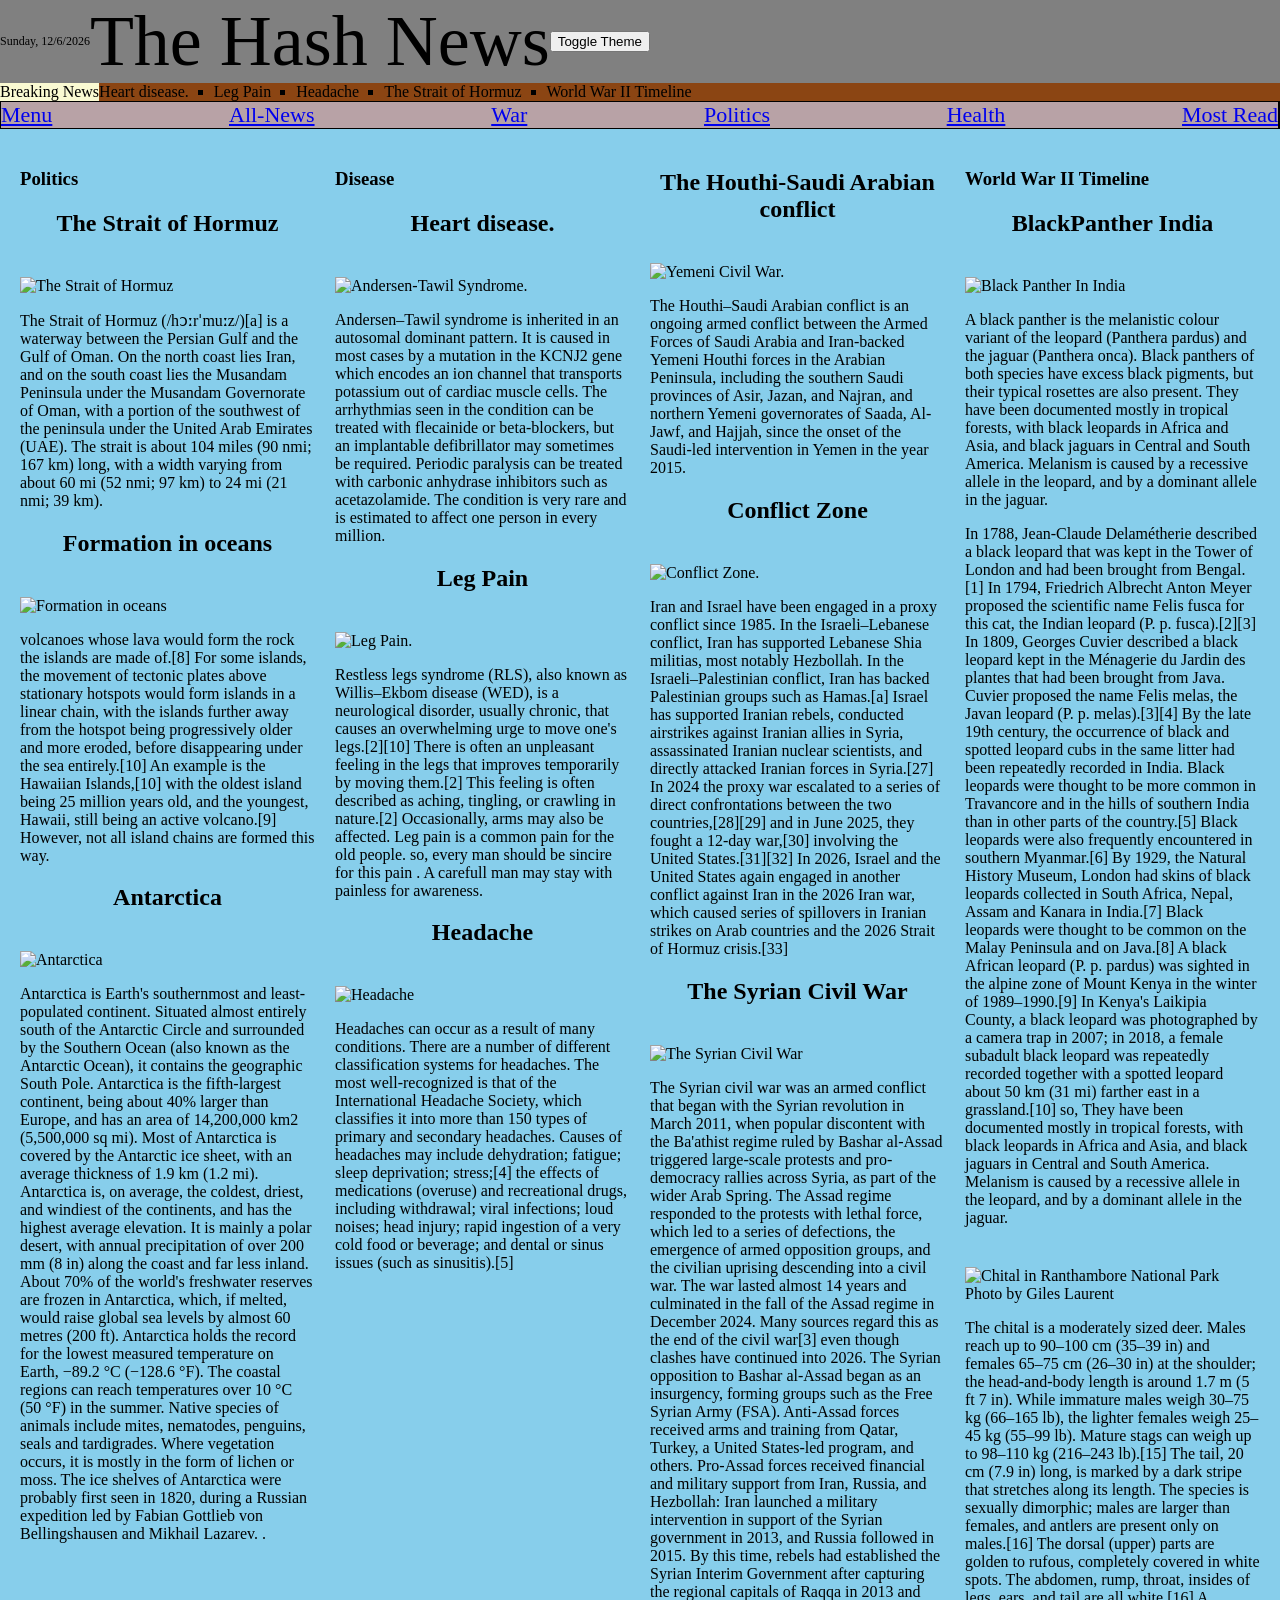
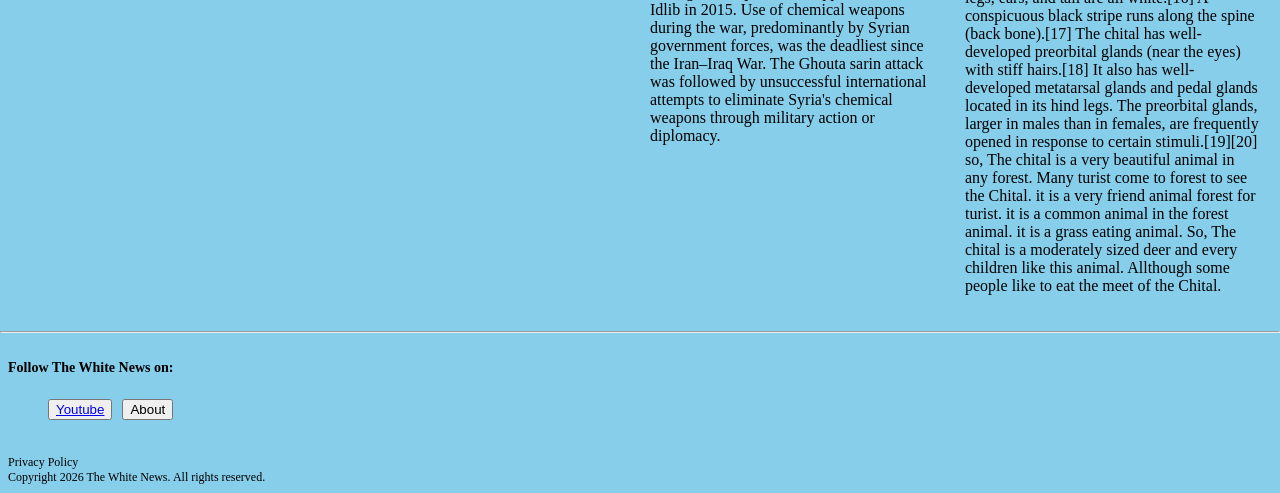
==== All-News.html @ 2fd04950 "Update HTML heading" ====
<!DOCTYPE html>
    <html lang="en">

    <head>
<meta charset="UTF-8">
<meta name="viewport" content="width=device-width, initial-scale=1.0">

<title>
    Learning View
</title>

<script src="https://kit.fontawesome.com/c643433b83.js" 
crossorigin="anonymous"></script>

<link rel="stylesheet" href="Learning.css">
    </head>

<body>

<header class="header" id="header">

    <div class="date" id="time"></div>


    <div class="name">The Hash News</div>


<button class="theme" id="toggle">Toggle Theme</button>

</header>









<div class="stick" id="stickId">

   <span class="breakingNews"><i class="fa-solid fa-bolt"></i>Breaking News</span>

   <div class="breakingNews2">
    <ul class="breakingList">
        <li>Heart disease.</li>
        <li>Leg Pain</li>
        <li>Headache</li>
        <li>The Strait of Hormuz</li>
        <li>World War II Timeline</li>
    </ul>
    </div>

</div>





<nav class="navbar" >
<div class="manuBar" id="navbar">

    <ul class="navigationMenu">
        <li><a href="#">Menu</a>
                        <ul class="menu">
                            <li>All-News</li>
                            <li>War</li>
                            <li>Politics</li>
                            <li>Health</li>
                            <li>Most Read</li>
                        </ul>
                        </li>

        <li><a href="All-News.html">All-News</a></li>
        <li><a href="War.html">War</a></li>
        <li><a href="Politics.html">Politics</a></li>
        <li><a href="Health.html">Health</a></li>
        <li><a href="Most-Read.html">Most Read</a></li>
    </ul>
</div>
</nav>





<section class="gridMap">

<section>

<h1>Politics</h1>

    <article>
        <h2>The Strait of Hormuz</h2>
        <img src="Strait_of_Hormuz_and_Musandam_Peninsula_(MODIS_2018-12-10).jpg" alt="The Strait of Hormuz">
        <p>
            The Strait of Hormuz (/hɔːrˈmuːz/)[a] is a waterway between the 
            Persian Gulf and the Gulf of Oman. On the north coast lies Iran,
             and on the south coast lies the Musandam Peninsula under the
              Musandam Governorate of Oman, with a portion of the southwest
               of the peninsula under the United Arab Emirates (UAE). The
                strait is about 104 miles (90 nmi; 167 km) long, with a
                 width varying from about 60 mi (52 nmi; 97 km) to 24
                  mi (21 nmi; 39 km).
        </p>
    </article>

    <article>
        <h2>Formation in oceans</h2>
        <img src="Hawaii_hotspot_cross-sectional_diagram.jpg" alt="Formation in oceans">
        <p>

 
 volcanoes whose lava would form the rock the islands are made
  of.[8] For some islands, the movement of tectonic plates above
   stationary hotspots would form islands in a linear chain, with 
   the islands further away from the hotspot being progressively
    older and more eroded, before disappearing under the sea
     entirely.[10] An example is the Hawaiian Islands,[10] with
      the oldest island being 25 million years old, and the youngest, 
      Hawaii, still being an active volcano.[9] However, not all 
      island chains are formed this way.
        </p>
    </article>

    <article>
        <h2>Antarctica</h2>
        <img src="1657_map_Polus_Antarcticus.jpg" alt="Antarctica">
        <p>Antarctica is Earth's 
            southernmost and least-populated continent. Situated
             almost entirely south of the Antarctic Circle and
              surrounded by the Southern Ocean (also known as
               the Antarctic Ocean), it contains the geographic
                South Pole. Antarctica is the fifth-largest continent,
                being about 40% larger than Europe, and has an area
                 of 14,200,000 km2 (5,500,000 sq mi). Most of
                  Antarctica is covered by the Antarctic ice sheet,
                   with an average thickness of 1.9 km (1.2 mi).

Antarctica is, on average, the coldest, driest, and windiest of
 the continents, and has the highest average elevation. It is mainly
  a polar desert, with annual precipitation of over 200 mm (8 in)
  
  along the coast and far less inland. About 70% of the world's 
  freshwater reserves are frozen in Antarctica, which, if melted,
   would raise global sea levels by almost 60 metres (200 ft).
    Antarctica holds the record for the lowest measured temperature
     on Earth, −89.2 °C (−128.6 °F). The coastal regions can reach
      temperatures over 10 °C (50 °F) in the summer. Native species
       of animals include mites, nematodes, penguins, seals and
        tardigrades. Where vegetation occurs, it is mostly in the
        
        form of lichen or moss.

The ice shelves of Antarctica were probably first seen in 1820,
 during a Russian expedition led by Fabian Gottlieb von Bellingshausen
  and Mikhail Lazarev.
.

</p>
    </article>
    
</section>

<section>

<h1>Disease</h1>

    <article>
        <h2>Heart disease.</h2>
        <img src="SinusRhythmLabels.svg.webp" alt=" Andersen-Tawil Syndrome.">

    <p>

Andersen–Tawil syndrome is inherited in an autosomal dominant
 pattern. It is caused in most cases by a mutation in the KCNJ2 
 gene which encodes an ion channel that transports potassium out 
 of cardiac muscle cells. The arrhythmias seen in the condition
 can be treated with flecainide or beta-blockers, but an implantable
  defibrillator may sometimes be required. Periodic paralysis
   can be treated with carbonic anhydrase inhibitors such as
    acetazolamide. The condition is very rare and is estimated 
    to affect one person in every million.</p>
    </article>
    
    
    <article>
        <h2>Leg Pain</h2>
        <img src="RLS_sleep_patterns_diagram_-_en.svg.webp" alt="Leg Pain.">
        <p>
            Restless legs syndrome (RLS), also known as Willis–Ekbom 
            disease (WED), is a neurological disorder, usually
             chronic, that causes an overwhelming urge to move
              one's legs.[2][10] There is often an unpleasant
               feeling in the legs that improves temporarily by 
               moving them.[2] This feeling is often described 
               as aching, tingling, or crawling in nature.[2] 
               Occasionally, arms may also be affected.
               Leg pain is a common pain for the old people. 

               so, every man should be sincire for this pain . 
               A carefull man may stay with painless for awareness.
        </p>
    </article>
    
    
    <article>
        <h2>Headache</h2>
        <img src="Symptoms-headache.jpg" alt="Headache">
        <p>

Headaches can occur as a result of many conditions. There are a
 number of different classification systems for headaches. The most
  well-recognized is that of the International Headache Society, which
   classifies it into more than 150 types of primary and secondary
    headaches. Causes of headaches may include dehydration; fatigue;
     sleep deprivation; stress;[4] the effects of medications (overuse)
      and recreational drugs, including withdrawal; viral infections; 
      loud noises; head injury; rapid ingestion of a very cold food or
       beverage; and dental or sinus issues (such as sinusitis).[5]</p>
    </article>

</section>

<section>
    
    
    <article>
        <h2>The Houthi-Saudi Arabian conflict</h2>
        <img src="Yemeni_Civil_War.svg.webp" alt="Yemeni Civil War.">
        <p>
            The Houthi–Saudi Arabian conflict is an ongoing 
            armed conflict between the Armed Forces of Saudi Arabia 
            and Iran-backed Yemeni Houthi forces in the Arabian
             Peninsula, including the southern Saudi provinces of
              Asir, Jazan, and Najran, and northern Yemeni
               governorates of Saada, Al-Jawf, and Hajjah, 
               since the onset of the Saudi-led intervention
                in Yemen in the year 2015.


        </p>
    </article>



    <article>
        <h2>Conflict Zone</h2>
        <img src="Iran_and_Israel_(without_West_Bank_and_Gaza).png" alt=" Conflict Zone.">
        <p>Iran and Israel have been engaged in a proxy conflict since 1985.
             In the Israeli–Lebanese conflict, Iran has supported Lebanese Shia
              militias, most notably Hezbollah. In the Israeli–Palestinian
               conflict, Iran has backed Palestinian groups such as Hamas.[a] 
               Israel has supported Iranian rebels, conducted airstrikes
               against Iranian allies in Syria, assassinated Iranian nuclear
                scientists, and directly attacked Iranian forces in Syria.[27] 
                In 2024 the proxy war escalated to a series of direct confrontations
                 between the two countries,[28][29] and in June 2025, they fought
                  a 12-day war,[30] involving the United States.[31][32] In 2026,
                   Israel and the United States again engaged in another conflict
                    against Iran in the 2026 Iran war, which caused series of
                     spillovers in Iranian strikes on Arab countries and the 2026 
                     Strait of Hormuz crisis.[33]</p>
    </article>



    <article>
        <h2>The Syrian Civil War</h2>
        
        <img src="Rebel_rocket_artillery_(Hama_March_2017).png" alt="The Syrian Civil War">

        <p>The Syrian civil war was an armed conflict that began with the Syrian revolution in March 2011, 
            when popular discontent with the Ba'athist regime ruled by Bashar al-Assad triggered
             large-scale protests and pro-democracy rallies across Syria, as part of the wider Arab
              Spring. The Assad regime responded to the protests with lethal force, which led to 
              a series of defections, the emergence of armed opposition groups, and the civilian 
              uprising descending into a civil war. The war lasted almost 14 years and culminated
               in the fall of the Assad regime in December 2024. Many sources regard this as the 
               end of the civil war[3] even though clashes have continued into 2026.

The Syrian opposition to Bashar al-Assad began as an insurgency, forming groups such
as the Free Syrian Army (FSA). Anti-Assad forces received arms and training from Qatar,
 Turkey, a United States-led program, and others. Pro-Assad forces received financial
  and military support from Iran, Russia, and Hezbollah: Iran launched a military
   intervention in support of the Syrian government in 2013, and Russia followed
    in 2015. By this time, rebels had established the Syrian Interim Government after
     capturing the regional capitals of Raqqa in 2013 and Idlib in 2015. Use of chemical
      weapons during the war, predominantly by Syrian government forces, was the deadliest
       since the Iran–Iraq War. The Ghouta sarin attack was followed by unsuccessful
        international attempts to eliminate Syria's chemical weapons through military 
        action or diplomacy.</p>
    </article>


</section>

<section>
  <h1>World War II Timeline</h1>

    <div class="timeline" id="timeline">
        <!-- JavaScript এখানে event তৈরি করবে -->
    </div>



<article>

<h2>BlackPanther India</h2>

<img src="Black_Panther_-_India.jpg" alt="Black Panther In India">


<p>

A black panther is the melanistic colour variant of the leopard
 (Panthera pardus) and the jaguar (Panthera onca). Black panthers
  of both species have excess black pigments, but their typical 
  rosettes are also present. They have been documented mostly in
   tropical forests, with black leopards in Africa and Asia, and
    black jaguars in Central and South America. Melanism is caused
     by a recessive allele in the leopard, and by a dominant allele
      in the jaguar.

</p>
<p>
In 1788, Jean-Claude Delamétherie described a black leopard that was
 kept in the Tower of London and had been brought from Bengal.[1] In 
 1794, Friedrich Albrecht Anton Meyer proposed the scientific name
  Felis fusca for this cat, the Indian leopard (P. p. fusca).[2][3]
   In 1809, Georges Cuvier described a black leopard kept in the
    Ménagerie du Jardin des plantes that had been brought from Java.
     Cuvier proposed the name Felis melas, the Javan leopard (P. p.
      melas).[3][4] By the late 19th century, the occurrence of
      black and spotted leopard cubs in the same litter had been 
      repeatedly recorded in India. Black leopards were thought to
       be more common in Travancore and in the hills of southern 
       India than in other parts of the country.[5] Black leopards
        were also frequently encountered in southern Myanmar.[6] By
         1929, the Natural History Museum, London had skins of black 
         leopards collected in South Africa, Nepal, Assam and Kanara
          in India.[7] Black leopards were thought to be common on 
          the Malay Peninsula and on Java.[8]

A black African leopard (P. p. pardus) was sighted in the alpine zone 
of Mount Kenya in the winter of 1989–1990.[9] In Kenya's Laikipia
 County, a black leopard was photographed by a camera trap in 2007;
  in 2018, a female subadult black leopard was repeatedly recorded 
  together with a spotted leopard about 50 km (31 mi) farther east 
  in a grassland.[10]


 so,  They have been documented mostly in tropical forests, with black leopards 
 in Africa and Asia, and black jaguars in Central and South America. Melanism is caused
  by a recessive allele in the leopard, and by a dominant allele in the jaguar.

</p>


</article>


<article>
    <h2></h2>
<img src="066_Chital_in_Ranthambore_National_Park_Photo_by_Giles_Laurent.jpg" alt="Chital in Ranthambore National Park Photo by Giles Laurent">

<p>

The chital is a moderately sized deer. Males reach up to 90–100 cm 
(35–39 in) and females 65–75 cm (26–30 in) at the shoulder; the
 head-and-body length is around 1.7 m (5 ft 7 in). While immature
  males weigh 30–75 kg (66–165 lb), the lighter females weigh 
  25–45 kg (55–99 lb). Mature stags can weigh up to 98–110 kg 
  (216–243 lb).[15] The tail, 20 cm (7.9 in) long, is marked
   by a dark stripe that stretches along its length. The species 
   is sexually dimorphic; males are larger than females, and 
   antlers are present only on males.[16]

The dorsal (upper) parts are golden to rufous, completely 
covered in white spots. The abdomen, rump, throat, insides 
of legs, ears, and tail are all white.[16] A conspicuous
 black stripe runs along the spine (back bone).[17] The 
 chital has well-developed preorbital glands (near the eyes)
  with stiff hairs.[18] It also has well-developed metatarsal 
  glands and pedal glands located in its hind legs. The
   preorbital glands, larger in males than in females, are
    frequently opened in response to certain stimuli.[19][20]


 so, The chital is a very beautiful animal in any forest. Many turist come to forest to see the 
 Chital. it is a very friend
 animal forest for turist. it is a common animal in the forest animal. it is a grass eating animal. 

 So, The chital is a moderately sized deer and every children like this animal.
 Allthough some people like to eat the meet of the Chital.

</p>

</article>




</section>

</section>


<hr>

<footer>

<h3>Follow The White News on:</h3>




<div class="Facebook">
<ul class="communicationList">
    <li><button><a href="https://www.Youtube.com/"><i class="fa-brands fa-youtube"></i>Youtube</a></button></li>
    
    <li><button id="aboutButton"><i class="fa fa-info" aria-hidden="true"></i>About</button></li>
</ul>
</div>


<div>

<address id="address">
    Name: The White News <br>
    Chairman: Md. Thami Than<br>
    Managing Director: Md. Thom Than<br>
    Head office: Conggo<br>
    Location: Cairo, Hemberton Street, Heady Building.<br>

</address>
<br>
Privacy Policy<br>
Copyright 2026 The White News. All rights reserved.<br> 

</div>

</footer>

<script src="Learning.js"></script>
</body>
</html>
---- Learning.css ----
/* Body is started*/
body {
    background-color: skyblue;
    color: black;
    padding: 0;
    margin: 0;

}










/* Header is started */

.header {
    display: flex;
    background-color: gray;
    font-size: 12px;
    padding: 0;
    margin: 0;
    
    align-items: center;
}
.date {
    font-size:12px;
    text-align: left;
    
    
    padding: 0;
    margin: 0;
}

.name {
        font-size: 72px;
        padding: 0;
        margin: 0;
}

.dark-theme {
     background-color: skyblue;
     transition: background 0.2s;
     font-size: 12px;

    padding: 0;
    margin: 0;
    text-align: right;
    }











.navbar {
        position: sticky;
        z-index: 1000;
        top: 0;
        }


h2 {
    text-align: center;
    margin-bottom: 40px;
}












.gridMap {
    display: grid;
    grid-template-columns: 2fr 2fr 2fr 2fr;
    gap: 20px;
    align-items: start;
    margin: 20px 20px;
    
}

img {

max-width: 100%;
height: auto;
display: block;
object-fit: cover;

}












.stick {
        background-color: saddlebrown;
        
        padding: 0;
        margin: 0;
        display: flex;
        align-items: center;
        }




    .breakingNews{
        background-color: lightgoldenrodyellow;
        color: black;        
        padding: 0;
        margin: 0;
        z-index: 100;
        overflow: hidden;
        font-size: 16px;
    }

    .breakingNews2 {
        z-index: 50;

    }
        .breakingList {
            white-space: nowrap;
            list-style: square;
            display: flex;
            padding: 0;
            margin: 0;
            gap: 25px;
            font-size: 16px;
            flex-shrink: 0;
          
            animation: scroll 15s linear infinite;
        }

            @keyframes scroll {
                from{transform: translateX(100%);}
                to{transform: translateX(-100%);}

            }

.stick:hover .breakingList {
            animation-play-state: paused;
            }

























    .manuBar {
        background-color: rgb(184, 162, 166);
        border-top: 1px solid black;
        border-bottom: 1px solid black;
        border-left:  1px solid black;
        border-right:  2px solid black;
        padding: 0;
        margin: 0;
        font-size: 22px;
        }







    .navigationMenu {
        display: flex;   
        justify-content: space-between;
        align-items: center;
        list-style: none;
        padding: 0;
        margin: 0;
        position: relative;
     }
    .navigationMenu li:hover {

        background-color: crimson;
        color: #121212;
    }
    .menu {
        font-size: 18px;
        font-weight: bold;
        background-color: white;
        display: none;
        position: absolute;
        list-style: none;
        min-width: auto;
        max-width: auto;

        top: 100%;
        left: 0;
        padding: 0;
        margin: 0;
        }
    .navigationMenu >li:first-child:hover .menu {
        display: block;
    }
        .menu li:hover {
        background-color: aquamarine;
        color: black;
        cursor: pointer;
    }








footer {
    font-size: 12px;
    padding: 4px;
    margin: 4px;
}
.communicationList {
        display: flex;
        gap: 10px;
        white-space: nowrap;
        list-style: none;
        cursor: pointer;
        font-size: 20px;       
}



/* It hides the address with css */
#address {
    display: none;
    cursor: pointer;
    padding: 0;
    margin: 0;
}
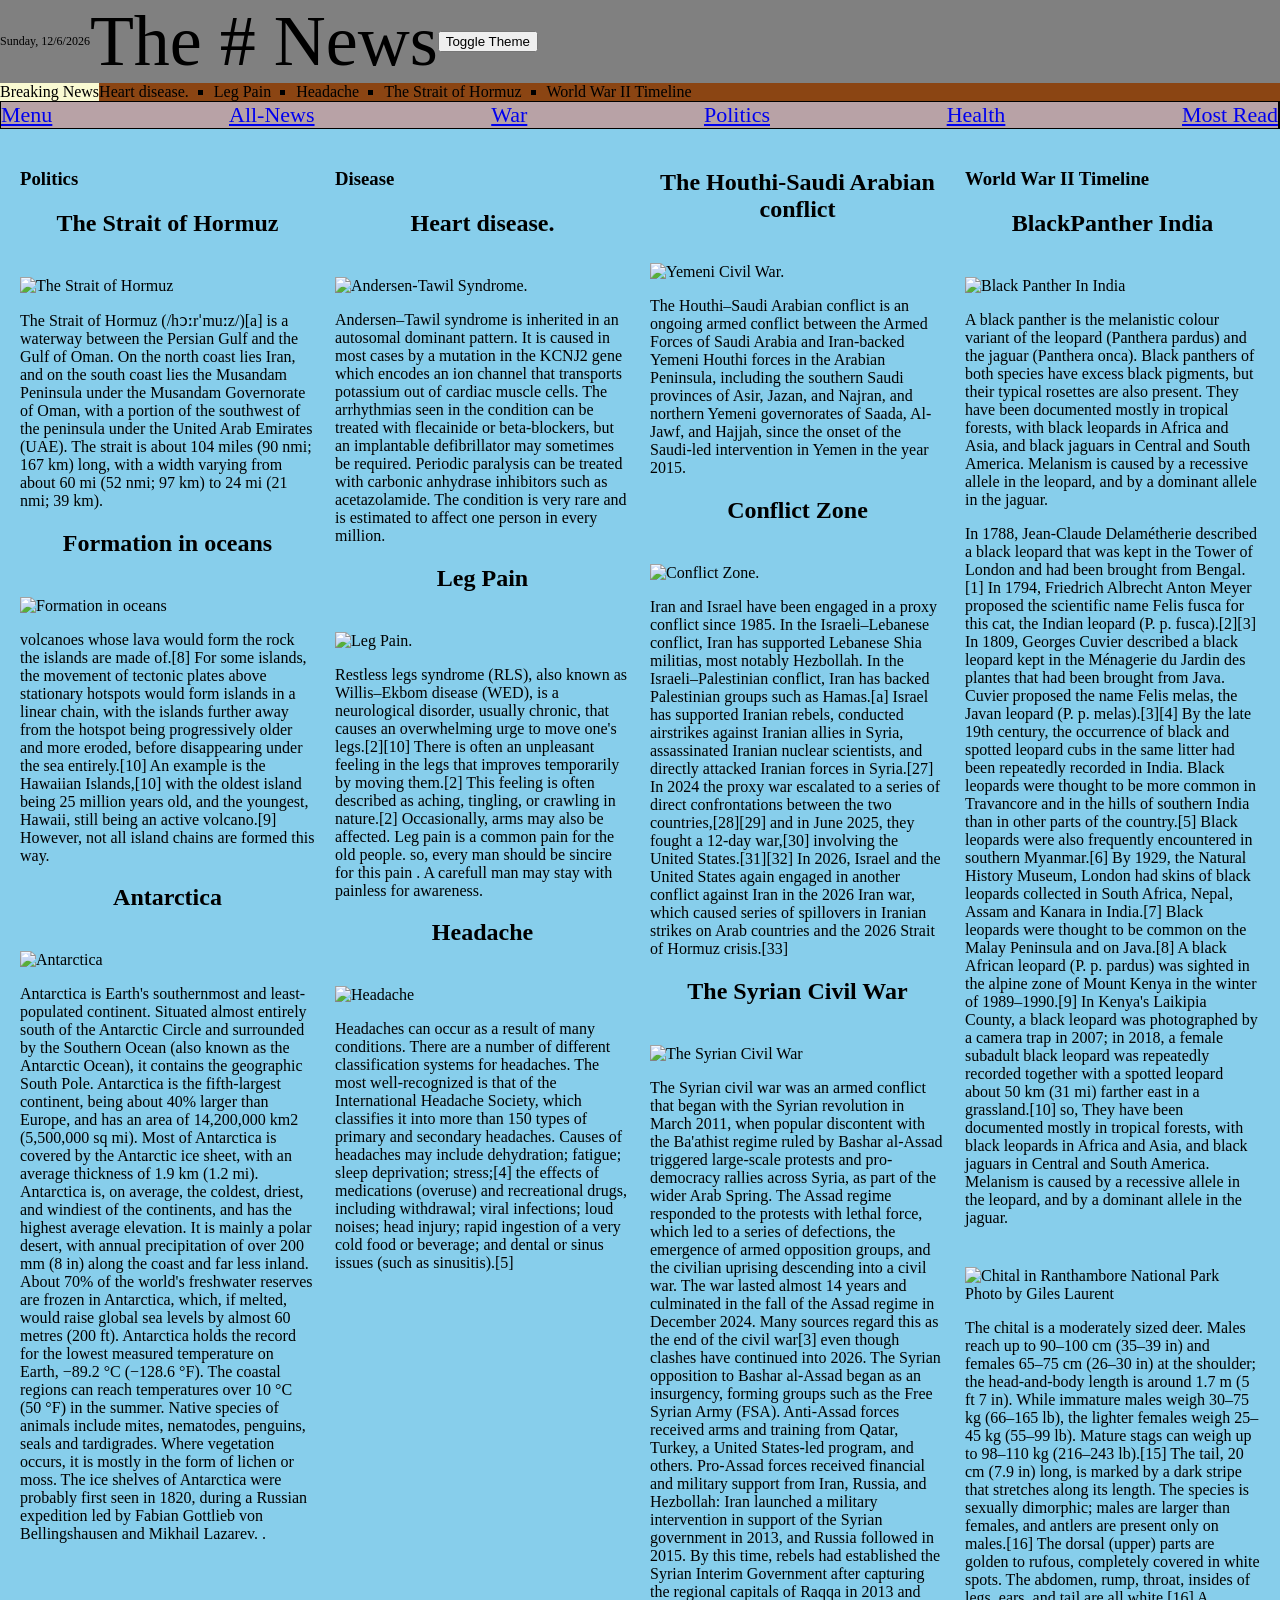
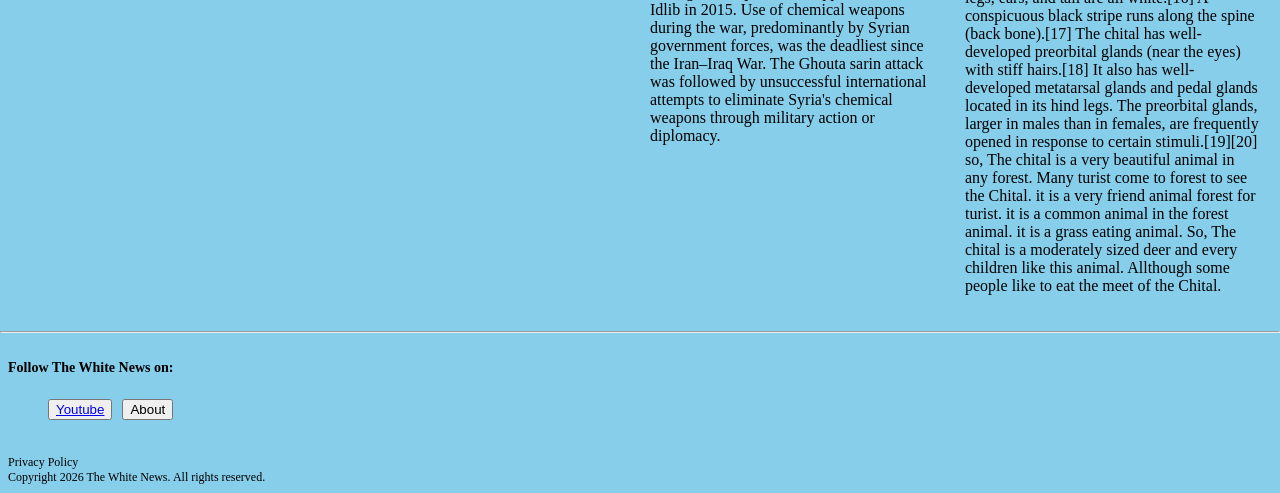
==== commit 12824251: "Update The Hash News headline" ====
--- a/All-News.html
+++ b/All-News.html
@@ -22,7 +22,7 @@
     <div class="date" id="time"></div>
 
 
-    <div class="name">The Hash News</div>
+    <div class="name">The # News</div>
 
 
 <button class="theme" id="toggle">Toggle Theme</button>
